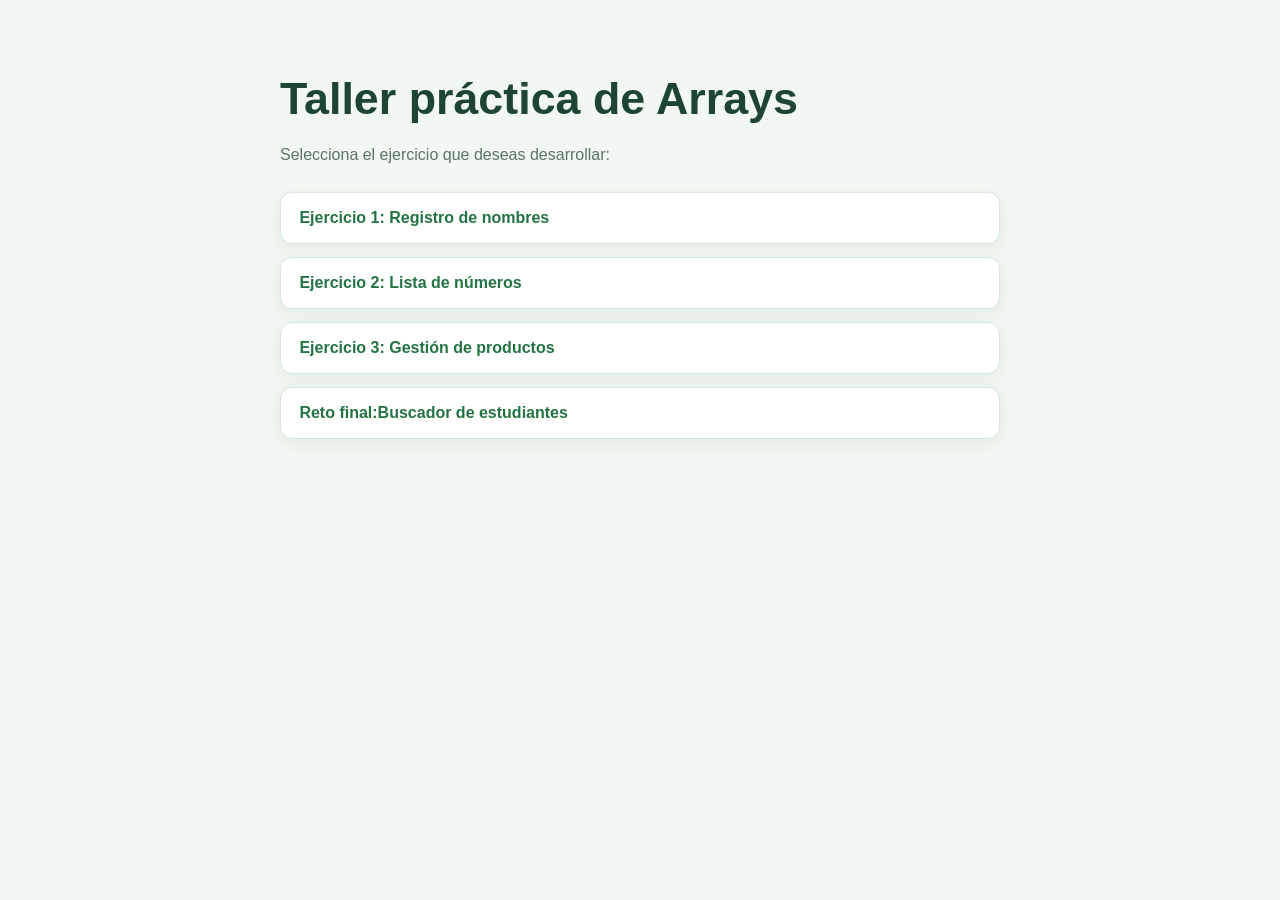
==== index.html @ e8184d13 "first commit" ====
<!DOCTYPE html>
<html lang="es">
<head>
    <meta charset="UTF-8">
    <meta name="viewport" content="width=device-width, initial-scale=1.0">
    <title>Taller práctica de Arrays</title>
    <link rel="stylesheet" href="CSS/styles.css">
</head>
<body>
    <h1>Taller práctica de Arrays</h1>
    <p>Selecciona el ejercicio que deseas desarrollar:</p>
    <ol>
        <li><a href="ejercicio1.html">Ejercicio 1: Registro de nombres</a></li>
        <li><a href="ejercicio2.html">Ejercicio 2: Lista de números</a></li>
        <li><a href="ejercicio3.html">Ejercicio 3: Gestión de productos</a></li>
        <li><a href="ejercicio4.html">Reto final:Buscador de estudiantes</a></li>
    </ol>
</body>
</html>
---- CSS/styles.css ----
:root {
    color-scheme: light;
    font-family: "Segoe UI", Arial, sans-serif;
    color: #18392c;
    background: #f1f7f2;
    font-synthesis: none;
    text-rendering: optimizeLegibility;
}

* {
    box-sizing: border-box;
}

body {
    width: min(100% - 2rem, 720px);
    min-height: 100vh;
    margin: 0 auto;
    padding: clamp(2rem, 8vh, 5rem) 0;
}

h1,
h2 {
    color: #1e4532;
    line-height: 1.2;
}

h1 {
    margin: 0 0 1rem;
    font-size: clamp(2rem, 5vw, 2.8rem);
}

h2 {
    margin-top: 2rem;
    font-size: 1.35rem;
}

p {
    color: #5b7565;
    line-height: 1.65;
}

ol,
ul {
    display: grid;
    gap: 0.8rem;
    margin: 1.5rem 0;
    padding: 0;
    list-style: none;
}

li {
    padding: 1rem 1.15rem;
    border: 1px solid #d8e7dc;
    border-radius: 12px;
    background: #fff;
    box-shadow: 0 5px 16px rgb(34 78 49 / 7%);
}

a {
    color: #247342;
    font-weight: 600;
    text-decoration: none;
}

a:hover {
    color: #17572f;
    text-decoration: underline;
}

input,
button {
    min-height: 2.8rem;
    border-radius: 8px;
    font: inherit;
}

input {
    width: min(100%, 22rem);
    padding: 0.65rem 0.8rem;
    border: 1px solid #bfd4c4;
    background: #fff;
}

input:focus {
    border-color: #3b8b55;
    outline: 3px solid rgb(59 139 85 / 18%);
}

button {
    margin-left: 0.4rem;
    padding: 0.65rem 1rem;
    border: 0;
    background: #287a43;
    color: #fff;
    cursor: pointer;
    font-weight: 600;
}

button:hover {
    background: #1d6034;
}

@media (max-width: 480px) {
    input,
    button {
        width: 100%;
    }

    button {
        margin: 0.6rem 0 0;
    }
}
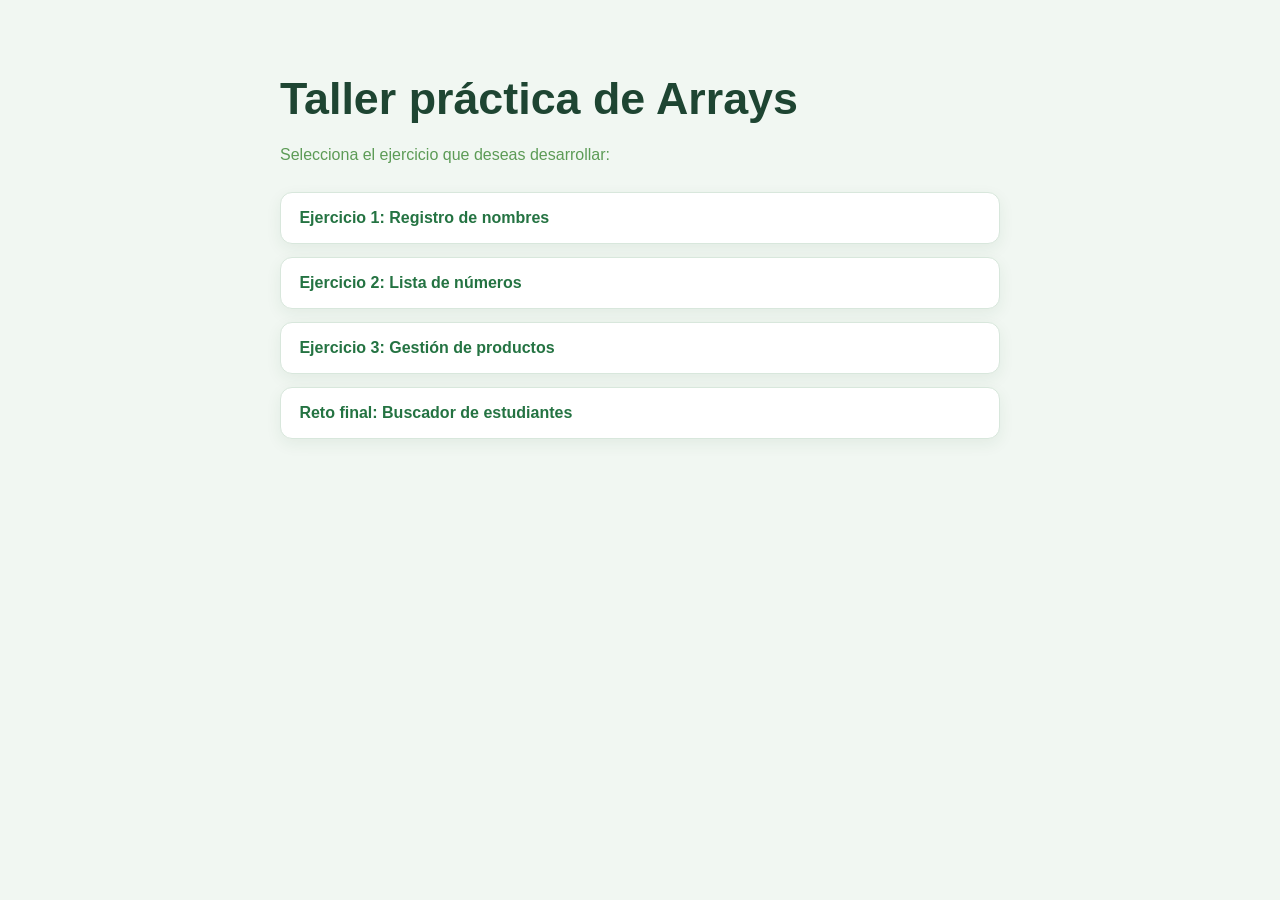
==== commit 3901e33e: "Actualizr" ====
--- a/index.html
+++ b/index.html
@@ -13,7 +13,7 @@
         <li><a href="ejercicio1.html">Ejercicio 1: Registro de nombres</a></li>
         <li><a href="ejercicio2.html">Ejercicio 2: Lista de números</a></li>
         <li><a href="ejercicio3.html">Ejercicio 3: Gestión de productos</a></li>
-        <li><a href="ejercicio4.html">Reto final:Buscador de estudiantes</a></li>
+        <li><a href="ejercicio4.html">Reto final: Buscador de estudiantes</a></li>
     </ol>
 </body>
 </html>
--- a/CSS/styles.css
+++ b/CSS/styles.css
@@ -35,7 +35,7 @@
 }
 
 p {
-    color: #5b7565;
+    color: #5c9b56;
     line-height: 1.65;
 }
 
